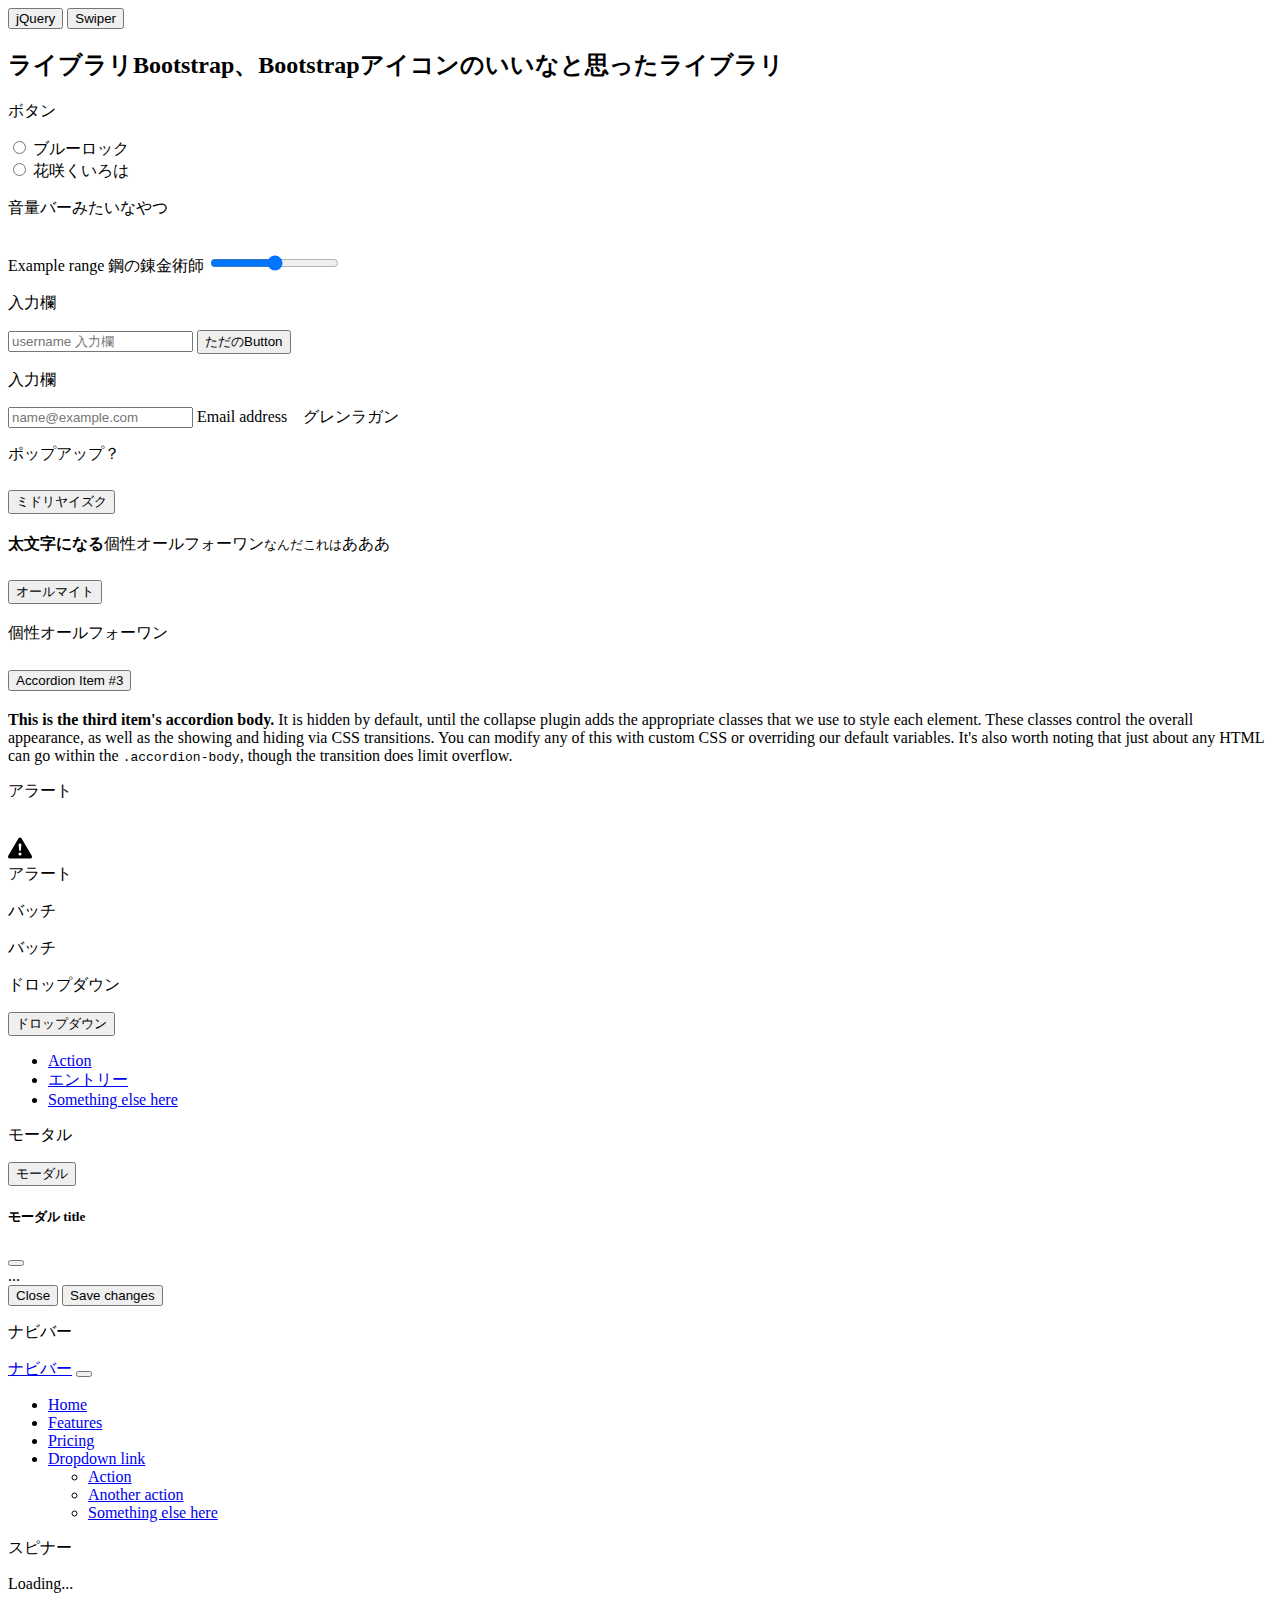
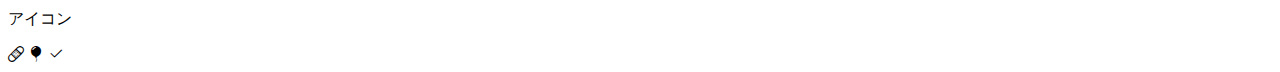
==== Bootstrap/Bootstrap.html @ 13bdee21 "ライブラリことにまとめました" ====
<!doctype html>
<html lang="en">
<head>
<!-- Required meta tags -->
<meta charset="utf-8">
<meta name="viewport" content="width=device-width, initial-scale=1">

<!-- Bootstrap CSS -->
<link href="https://cdn.jsdelivr.net/npm/bootstrap@5.0.2/dist/css/bootstrap.min.css" rel="stylesheet" integrity="sha384-EVSTQN3/azprG1Anm3QDgpJLIm9Nao0Yz1ztcQTwFspd3yD65VohhpuuCOmLASjC" crossorigin="anonymous">

<!-- ブートストラップのアイコンライブラリ -->
<link rel="stylesheet" href="https://cdn.jsdelivr.net/npm/bootstrap-icons@1.8.0/font/bootstrap-icons.css">

<title>Hello, world!</title>
</head>
<body>

<!-- marginのm　全体 -->
<div class="m-5">

  <!-- リンク -->
  <button class="btn btn-info" onclick="location.href='../jQuery/jQuery.html'">jQuery</button>
  <button onclick="location.href='../Swiper/Swiper.html'">Swiper</button>

  <h2>ライブラリBootstrap、Bootstrapアイコンのいいなと思ったライブラリ</h2>

    <!-- ボタン -->
    <p>ボタン</p>
    <div class="form-check form-check-inline">
        <input class="form-check-input" type="radio" name="inlineRadioOptions" id="inlineRadio1" value="option1">
        <label class="form-check-label" for="inlineRadio1">ブルーロック</label>
      </div>
      <div class="form-check form-check-inline">
        <input class="form-check-input" type="radio" name="inlineRadioOptions" id="inlineRadio2" value="option2">
        <label class="form-check-label" for="inlineRadio2">花咲くいろは</label>
    </div>


    <!-- 音量バーみたいなやつ -->
    <p>音量バーみたいなやつ</p>
    <br>
    <label for="customRange1" class="form-label">Example range 鋼の錬金術師</label>
    <input type="range" class="form-range" id="customRange1">

    <!-- Button addon -->
    <p>入力欄</p>
    <div class="input-group mb-3">
        <input type="text" class="form-control" placeholder="username 入力欄" aria-label="Recipient's username" aria-describedby="button-addon2">
        <button class="btn btn-outline-secondary" type="button" id="button-addon2">ただのButton</button>
    </div>

    <!-- シャレオツ入力欄　-->
    <p>入力欄</p>
    <div class="form-floating mb-3">
        <input type="email" class="form-control" id="floatingInput" placeholder="name@example.com">
        <label for="floatingInput">Email address　グレンラガン</label>
    </div>

    <!-- よさげなポップアップ的な奴 -->
    <p>ポップアップ？</p>
    <div class="accordion" id="accordionExample">
        <div class="accordion-item">
          <h2 class="accordion-header" id="headingOne">
            <button class="accordion-button" type="button" data-bs-toggle="collapse" data-bs-target="#collapseOne" aria-expanded="true" aria-controls="collapseOne">
              ミドリヤイズク
            </button>
          </h2>
          <div id="collapseOne" class="accordion-collapse collapse show" aria-labelledby="headingOne" data-bs-parent="#accordionExample">
            <div class="accordion-body">
              <strong>太文字になる</strong>個性オールフォーワン<code>なんだこれは</code>あああ
            </div>
          </div>
        </div>
        <div class="accordion-item">
          <h2 class="accordion-header" id="headingTwo">
            <button class="accordion-button collapsed" type="button" data-bs-toggle="collapse" data-bs-target="#collapseTwo" aria-expanded="false" aria-controls="collapseTwo">
              オールマイト
            </button>
          </h2>
          <div id="collapseTwo" class="accordion-collapse collapse" aria-labelledby="headingTwo" data-bs-parent="#accordionExample">
            <div class="accordion-body">
              個性オールフォーワン
            </div>
          </div>
        </div>
        <div class="accordion-item">
          <h2 class="accordion-header" id="headingThree">
            <button class="accordion-button collapsed" type="button" data-bs-toggle="collapse" data-bs-target="#collapseThree" aria-expanded="false" aria-controls="collapseThree">
              Accordion Item #3
            </button>
          </h2>
          <div id="collapseThree" class="accordion-collapse collapse" aria-labelledby="headingThree" data-bs-parent="#accordionExample">
            <div class="accordion-body">
              <strong>This is the third item's accordion body.</strong> It is hidden by default, until the collapse plugin adds the appropriate classes that we use to style each element. These classes control the overall appearance, as well as the showing and hiding via CSS transitions. You can modify any of this with custom CSS or overriding our default variables. It's also worth noting that just about any HTML can go within the <code>.accordion-body</code>, though the transition does limit overflow.
            </div>
          </div>
        </div>
    </div>


    <!-- アラート -->
    <p>アラート</p>
    <br>
    <div class="alert alert-primary d-flex align-items-center" role="alert">
        <svg xmlns="http://www.w3.org/2000/svg" width="24" height="24" fill="currentColor" class="bi bi-exclamation-triangle-fill flex-shrink-0 me-2" viewBox="0 0 16 16">
          <path d="M8.982 1.566a1.13 1.13 0 0 0-1.96 0L.165 13.233c-.457.778.091 1.767.98 1.767h13.713c.889 0 1.438-.99.98-1.767L8.982 1.566zM8 5c.535 0 .954.462.9.995l-.35 3.507a.552.552 0 0 1-1.1 0L7.1 5.995A.905.905 0 0 1 8 5zm.002 6a1 1 0 1 1 0 2 1 1 0 0 1 0-2z"/>
        </svg>
        <div>
          アラート
        </div>
    </div>

    <!-- バッチ -->
    <p>バッチ</p>
    <span class="badge rounded-pill bg-success">バッチ</span>

    <!-- ドロップダウン -->
    <p>ドロップダウン</p>
    <div class="dropdown">
    <button class="btn btn-secondary dropdown-toggle" type="button" id="dropdownMenuButton1" data-bs-toggle="dropdown" aria-expanded="false">
      ドロップダウン
    </button>
    <ul class="dropdown-menu" aria-labelledby="dropdownMenuButton1">
      <li><a class="dropdown-item" href="#">Action</a></li>
      <li><a class="dropdown-item" href="#">エントリー</a></li>
      <li><a class="dropdown-item" href="#">Something else here</a></li>
    </ul>
    </div>

<p>モータル</p>
<button type="button" class="btn btn-primary" data-bs-toggle="modal" data-bs-target="#exampleModal">
  モーダル
</button>
<div class="modal fade" id="exampleModal" tabindex="-1" aria-labelledby="exampleModalLabel" aria-hidden="true">
  <div class="modal-dialog">
    <div class="modal-content">
      <div class="modal-header">
        <h5 class="modal-title" id="exampleModalLabel">モーダル title</h5>
        <button type="button" class="btn-close" data-bs-dismiss="modal" aria-label="Close"></button>
      </div>
      <div class="modal-body">
        ...
      </div>
      <div class="modal-footer">
        <button type="button" class="btn btn-secondary" data-bs-dismiss="modal">Close</button>
        <button type="button" class="btn btn-primary">Save changes</button>
      </div>
    </div>
  </div>
</div>


<p>ナビバー</p>
<nav class="navbar navbar-expand-lg navbar-light bg-light">
  <div class="container-fluid">
    <a class="navbar-brand" href="#">ナビバー</a>
    <button class="navbar-toggler" type="button" data-bs-toggle="collapse" data-bs-target="#navbarNavDropdown" aria-controls="navbarNavDropdown" aria-expanded="false" aria-label="Toggle navigation">
      <span class="navbar-toggler-icon"></span>
    </button>
    <div class="collapse navbar-collapse" id="navbarNavDropdown">
      <ul class="navbar-nav">
        <li class="nav-item">
          <a class="nav-link active" aria-current="page" href="#">Home</a>
        </li>
        <li class="nav-item">
          <a class="nav-link" href="#">Features</a>
        </li>
        <li class="nav-item">
          <a class="nav-link" href="#">Pricing</a>
        </li>
        <li class="nav-item dropdown">
          <a class="nav-link dropdown-toggle" href="#" id="navbarDropdownMenuLink" role="button" data-bs-toggle="dropdown" aria-expanded="false">
            Dropdown link
          </a>
          <ul class="dropdown-menu" aria-labelledby="navbarDropdownMenuLink">
            <li><a class="dropdown-item" href="#">Action</a></li>
            <li><a class="dropdown-item" href="#">Another action</a></li>
            <li><a class="dropdown-item" href="#">Something else here</a></li>
          </ul>
        </li>
      </ul>
    </div>
  </div>
</nav>

<P>スピナー</P>
<div class="spinner-border text-danger" role="status">
  <span class="visually-hidden">Loading...</span>
</div>

<p>アイコン</p>
<i class="bi bi-bandaid"></i>
<i class="bi bi-balloon-fill"></i>
<i class="bi bi-check2"></i>


    <!-- Optional JavaScript; choose one of the two! -->

    <!-- Option 1: Bootstrap Bundle with Popper -->
    <script src="https://cdn.jsdelivr.net/npm/bootstrap@5.0.2/dist/js/bootstrap.bundle.min.js" integrity="sha384-MrcW6ZMFYlzcLA8Nl+NtUVF0sA7MsXsP1UyJoMp4YLEuNSfAP+JcXn/tWtIaxVXM" crossorigin="anonymous"></script>

    <!-- Option 2: Separate Popper and Bootstrap JS -->
    <!--
    <script src="https://cdn.jsdelivr.net/npm/@popperjs/core@2.9.2/dist/umd/popper.min.js" integrity="sha384-IQsoLXl5PILFhosVNubq5LC7Qb9DXgDA9i+tQ8Zj3iwWAwPtgFTxbJ8NT4GN1R8p" crossorigin="anonymous"></script>
    <script src="https://cdn.jsdelivr.net/npm/bootstrap@5.0.2/dist/js/bootstrap.min.js" integrity="sha384-cVKIPhGWiC2Al4u+LWgxfKTRIcfu0JTxR+EQDz/bgldoEyl4H0zUF0QKbrJ0EcQF" crossorigin="anonymous"></script>
    -->
</div>
</body>
</html>
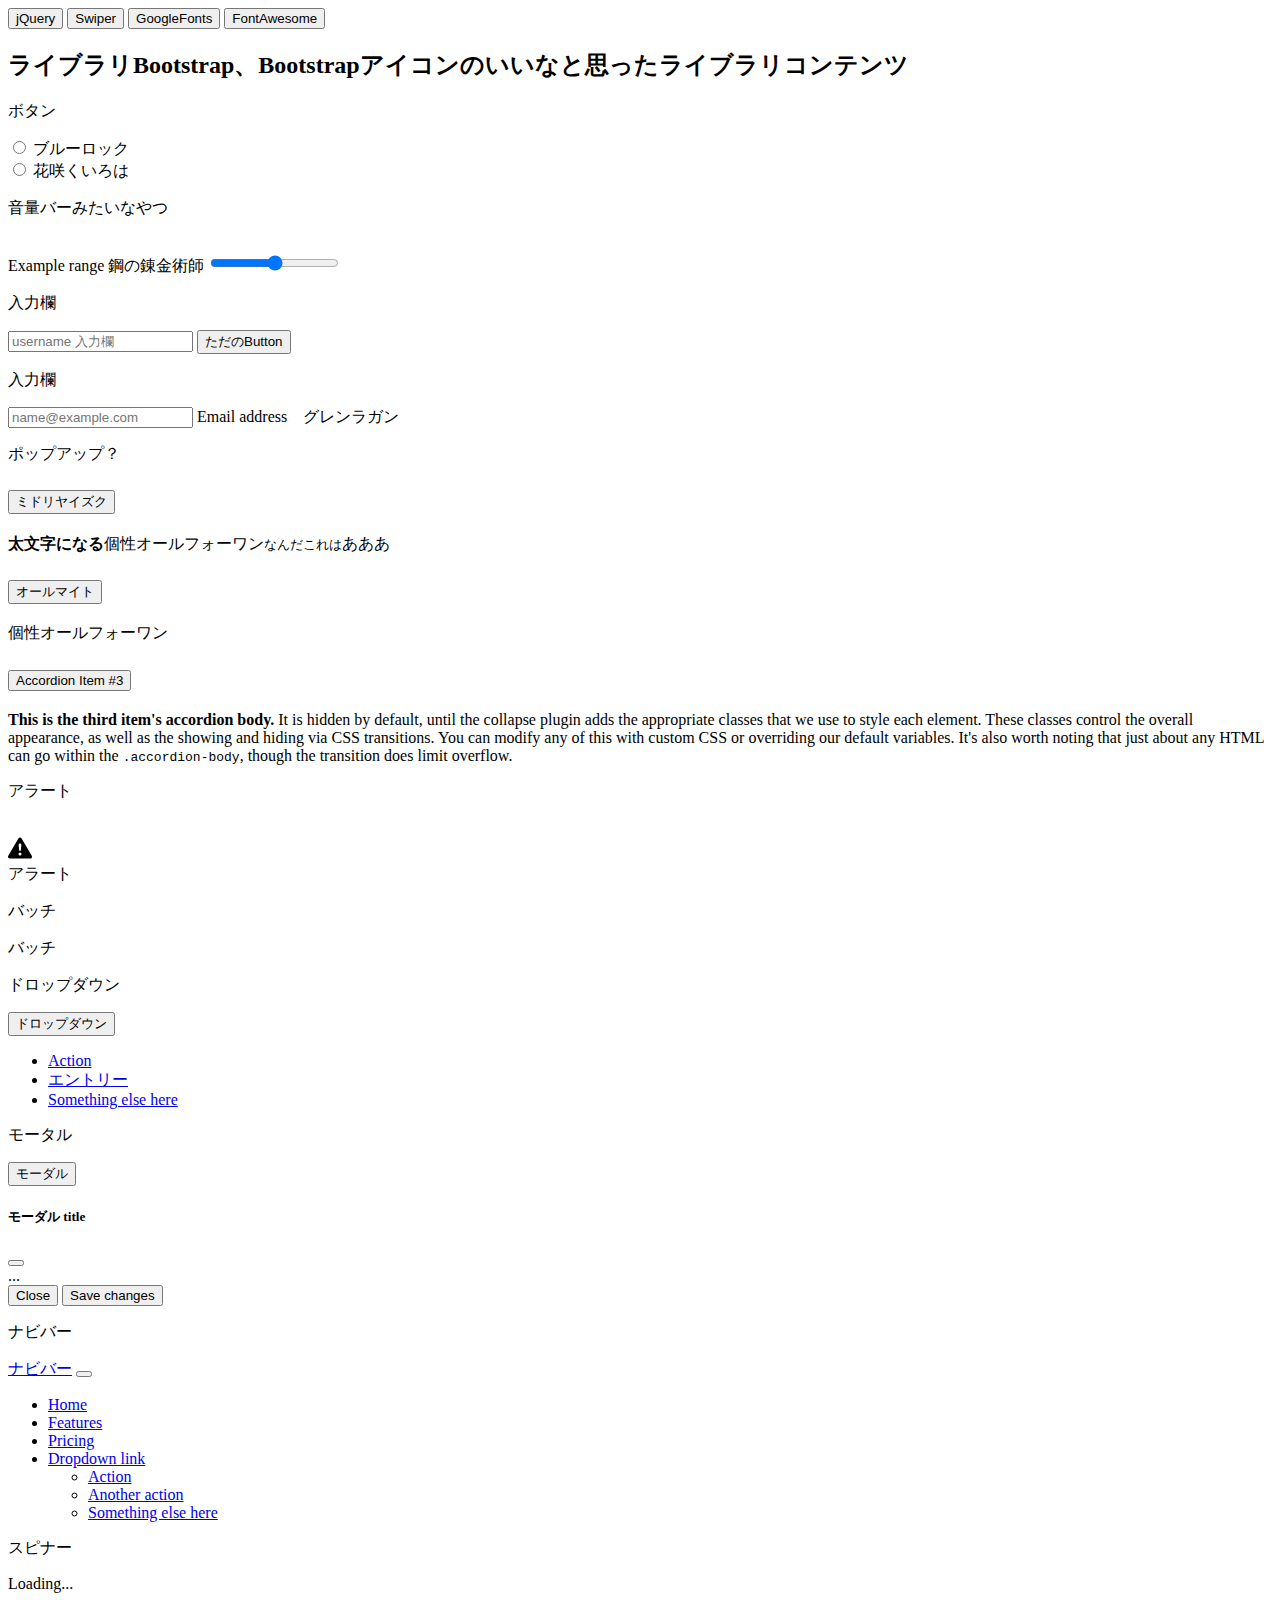
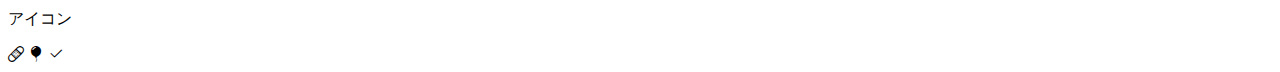
==== commit df3cebed: "googlefontとfontawesomeを追加しました" ====
--- a/Bootstrap/Bootstrap.html
+++ b/Bootstrap/Bootstrap.html
@@ -4,6 +4,7 @@
 <!-- Required meta tags -->
 <meta charset="utf-8">
 <meta name="viewport" content="width=device-width, initial-scale=1">
+<title>Bootstrap</title>
 
 <!-- Bootstrap CSS -->
 <link href="https://cdn.jsdelivr.net/npm/bootstrap@5.0.2/dist/css/bootstrap.min.css" rel="stylesheet" integrity="sha384-EVSTQN3/azprG1Anm3QDgpJLIm9Nao0Yz1ztcQTwFspd3yD65VohhpuuCOmLASjC" crossorigin="anonymous">
@@ -20,9 +21,11 @@
 
   <!-- リンク -->
   <button class="btn btn-info" onclick="location.href='../jQuery/jQuery.html'">jQuery</button>
-  <button onclick="location.href='../Swiper/Swiper.html'">Swiper</button>
-
-  <h2>ライブラリBootstrap、Bootstrapアイコンのいいなと思ったライブラリ</h2>
+  <button class="btn btn-info" onclick="location.href='../Swiper/Swiper.html'">Swiper</button>
+  <button class="btn btn-info" onclick="location.href='../GoogleFonts/GoogleFonts.html'">GoogleFonts</button>
+  <button class="btn btn-info" onclick="location.href='../FontAwesome/FontAwesome.html'">FontAwesome</button>
+
+  <h2>ライブラリBootstrap、Bootstrapアイコンのいいなと思ったライブラリコンテンツ</h2>
 
     <!-- ボタン -->
     <p>ボタン</p>
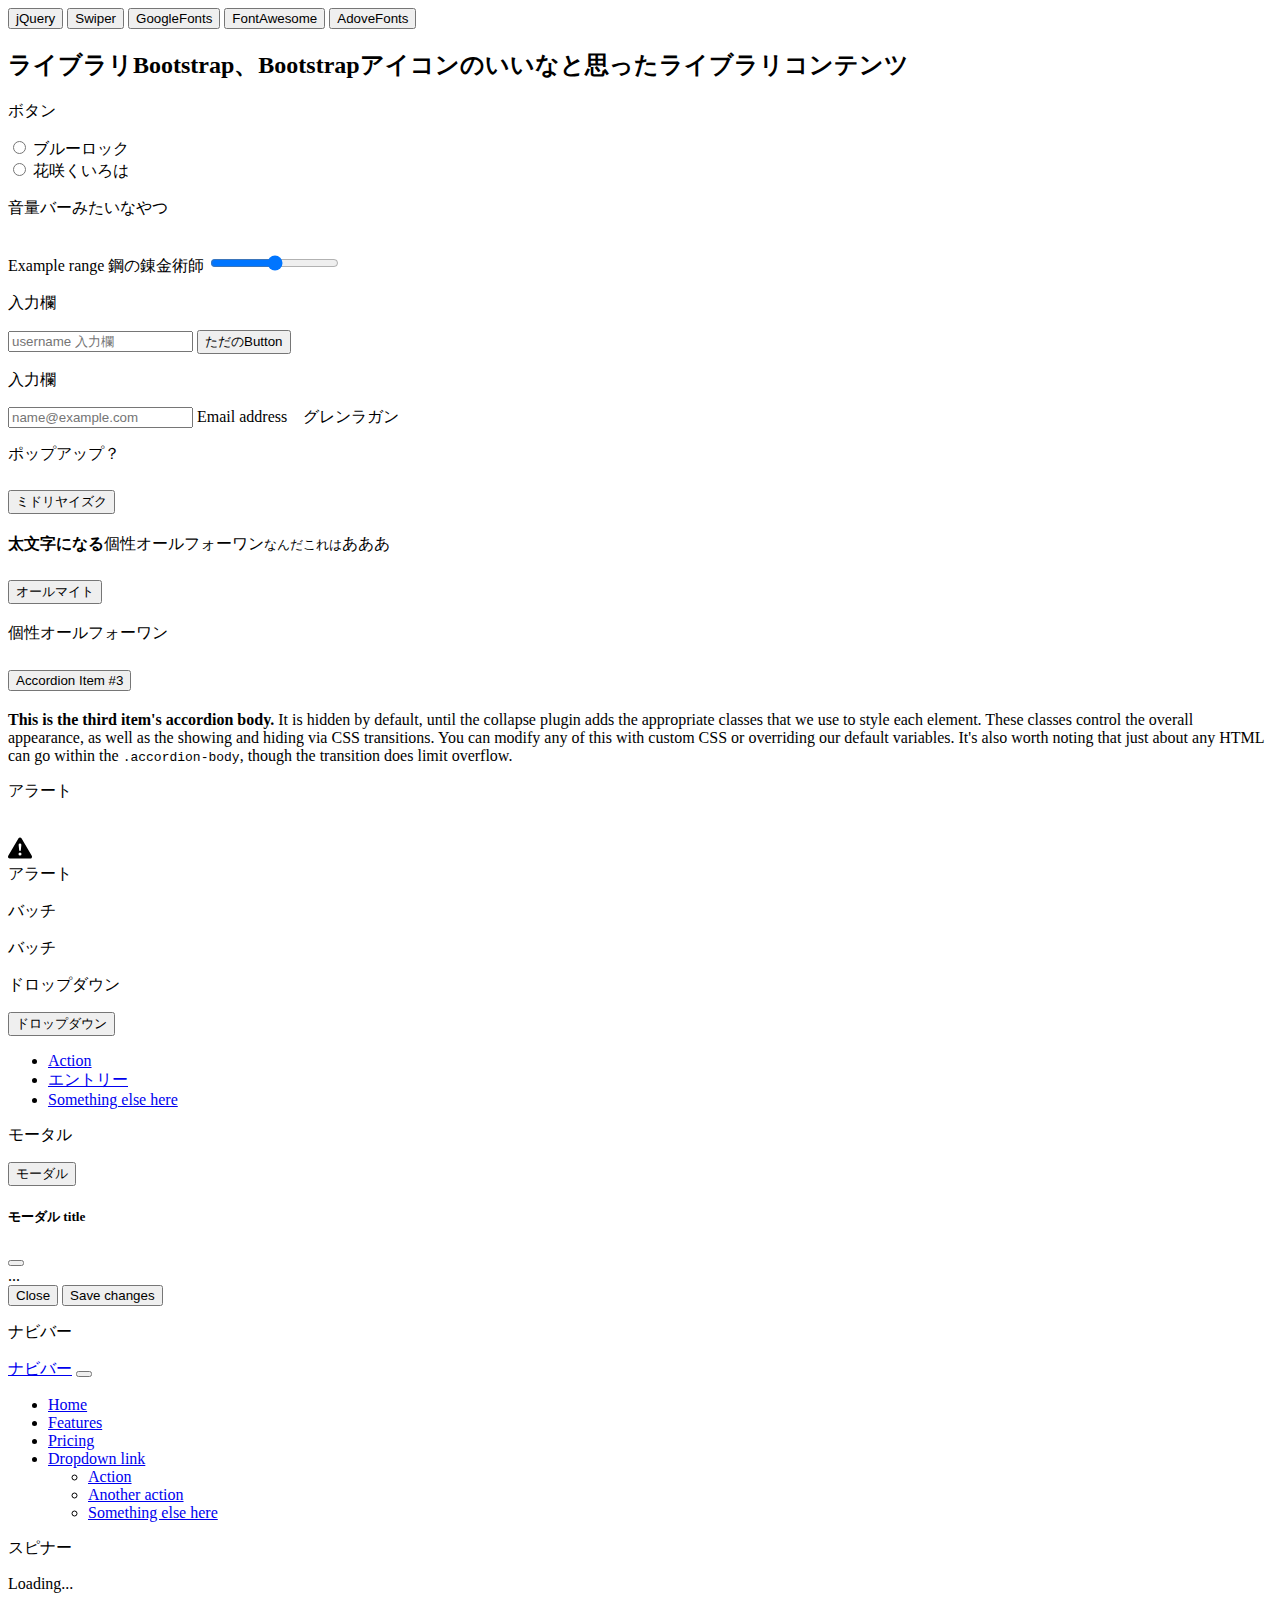
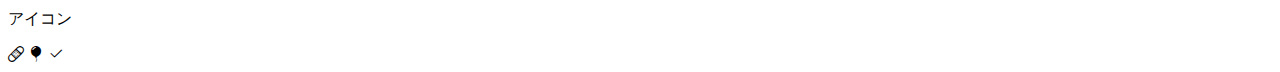
==== commit 0541abef: "adoveawesomeを追加しました" ====
--- a/Bootstrap/Bootstrap.html
+++ b/Bootstrap/Bootstrap.html
@@ -24,6 +24,7 @@
   <button class="btn btn-info" onclick="location.href='../Swiper/Swiper.html'">Swiper</button>
   <button class="btn btn-info" onclick="location.href='../GoogleFonts/GoogleFonts.html'">GoogleFonts</button>
   <button class="btn btn-info" onclick="location.href='../FontAwesome/FontAwesome.html'">FontAwesome</button>
+  <button onclick="location.href='../AdoveFonts/AdoveFonts.html'">AdoveFonts</button>
 
   <h2>ライブラリBootstrap、Bootstrapアイコンのいいなと思ったライブラリコンテンツ</h2>
 
